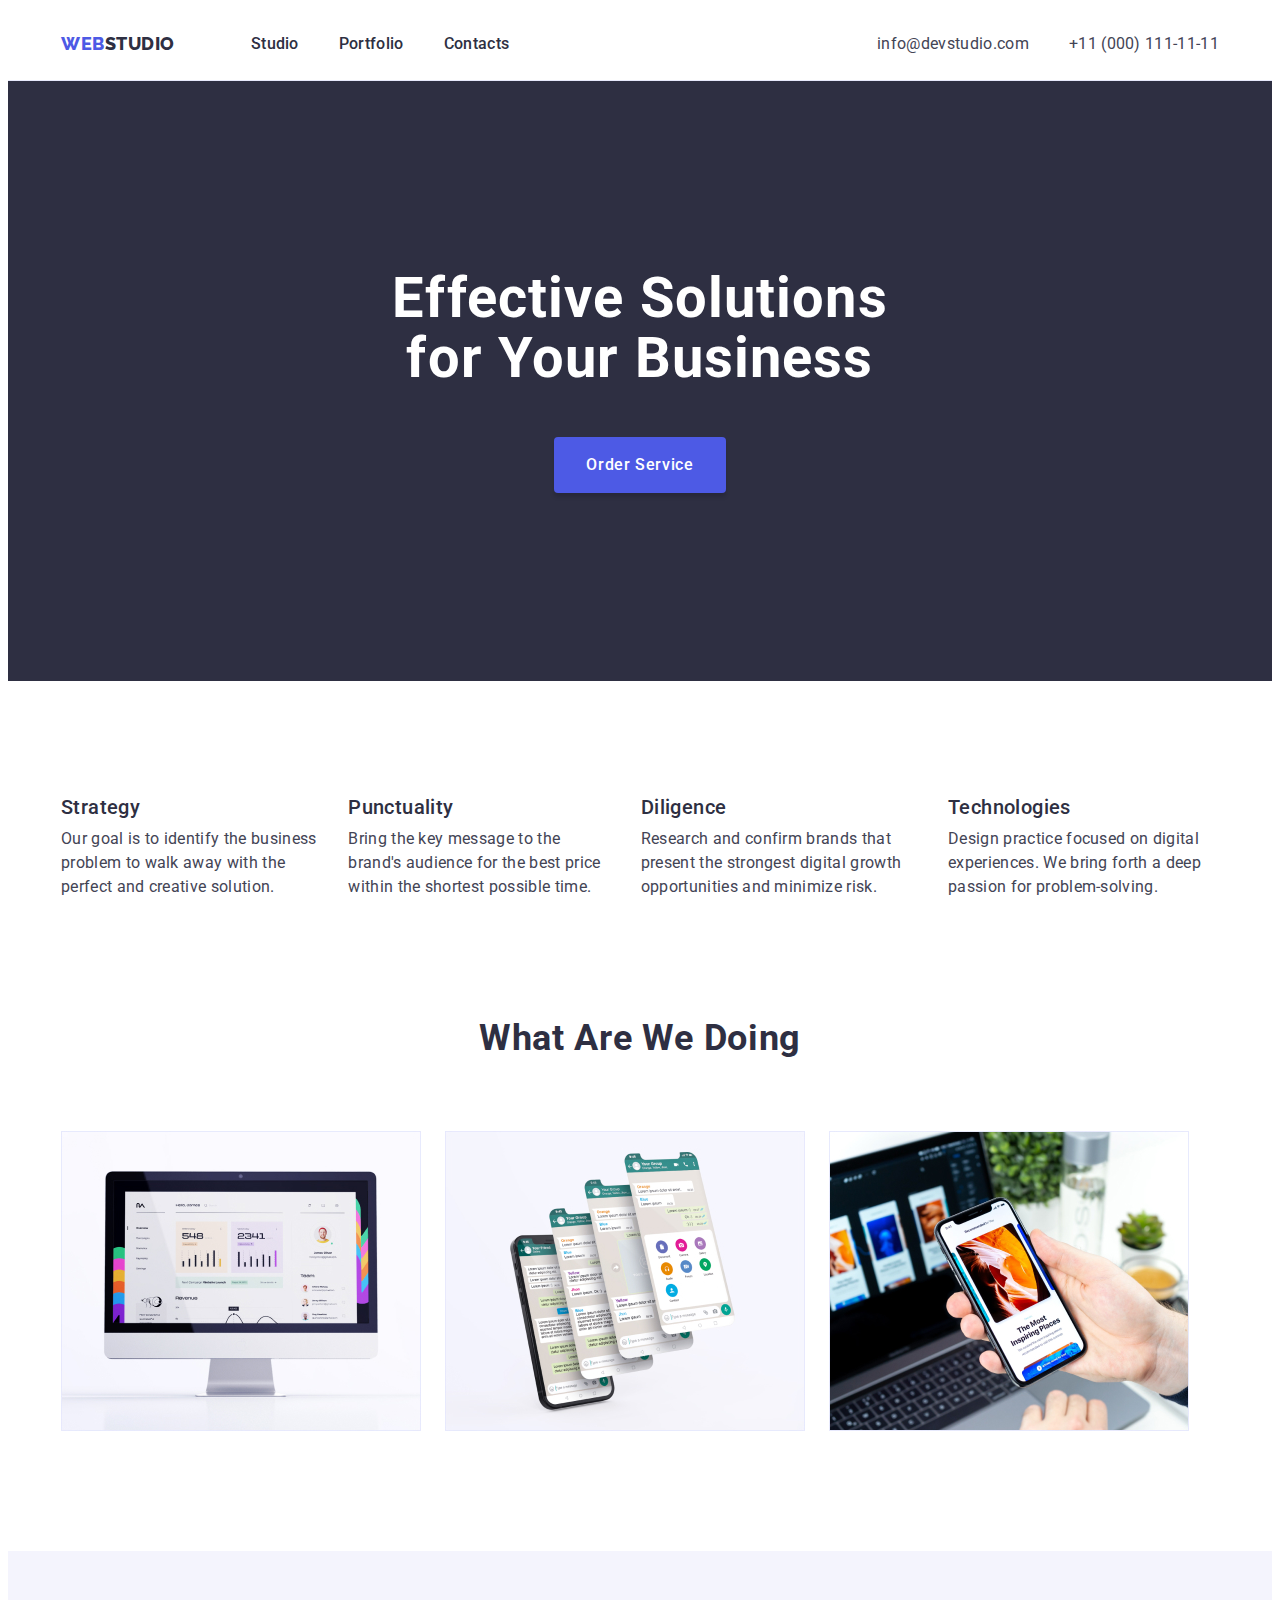
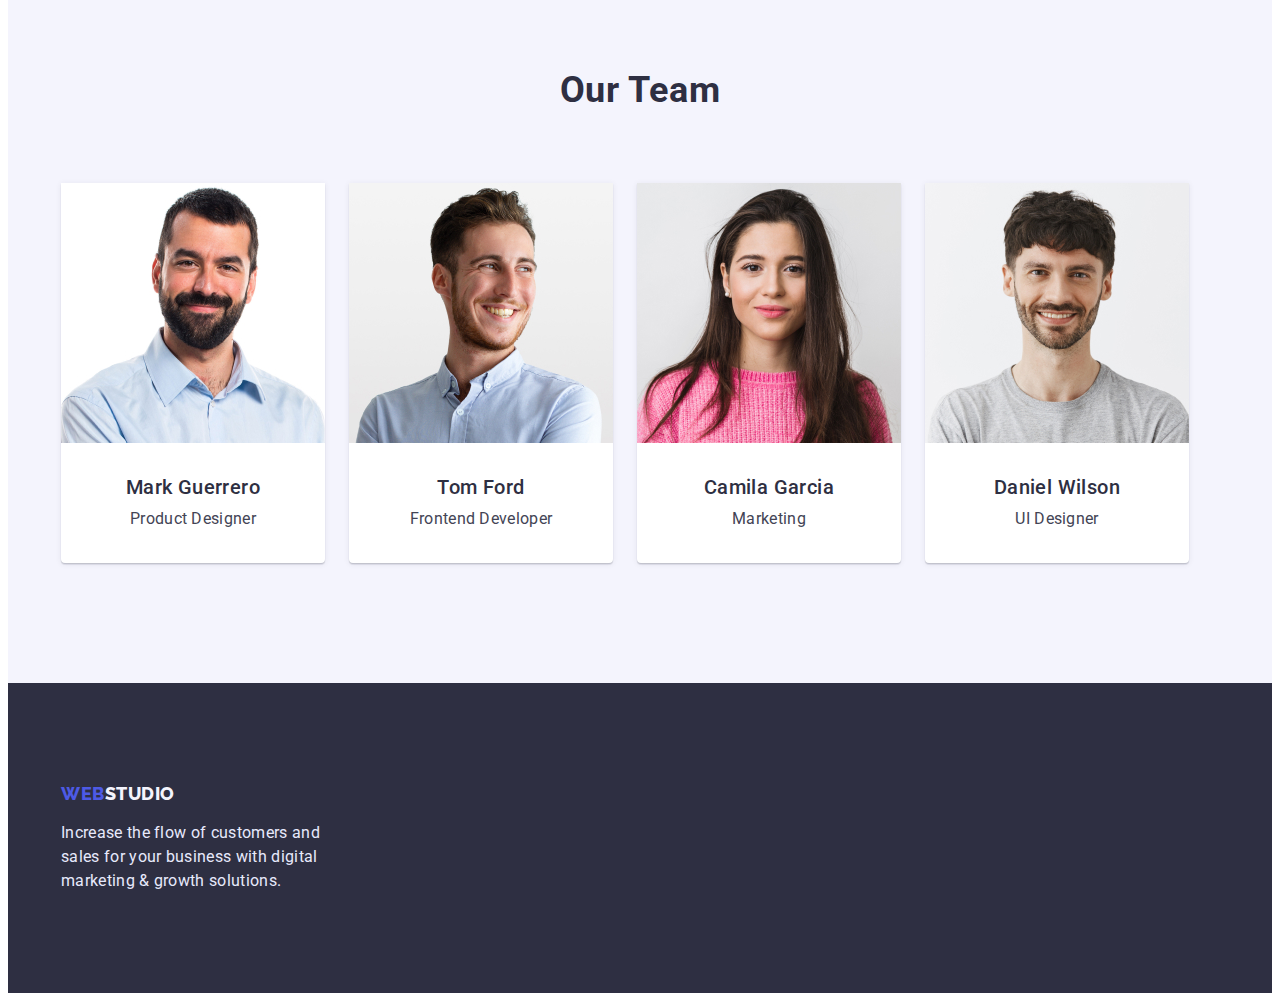
==== index.html @ 16bb2b0f "Initial commit" ====
<!DOCTYPE html>
<html lang="en">
  <head>
    <meta charset="UTF-8" />
    <meta http-equiv="X-UA-Compatible" content="IE=edge" />
    <meta name="viewport" content="width=device-width, initial-scale=1.0" />
    <title>Document</title>
    <link rel="preconnect" href="https://fonts.googleapis.com" />
    <link rel="preconnect" href="https://fonts.gstatic.com" crossorigin />
    <link
      href="https://fonts.googleapis.com/css2?family=Raleway:wght@800&family=Roboto:ital,wght@0,400;0,500;0,700;1,900&display=swap"
      rel="stylesheet"
    />
    <link
      rel="stylesheet"
      href="https://cdnjs.cloudflare.com/ajax/libs/modern-normalize/1.1.0/modern-normalize.min.css"
      integrity="sha512-wpPYUAdjBVSE4KJnH1VR1HeZfpl1ub8YT/NKx4PuQ5NmX2tKuGu6U/JRp5y+Y8XG2tV+wKQpNHVUX03MfMFn9Q=="
      crossorigin="anonymous"
      referrerpolicy="no-referrer"
    />
    <link rel="stylesheet" href="./css/styles.css" />
  </head>
  <body>
    <header class="header">
      <div class="container header-container">
        <nav class="header-container-nav">
          <a class="header-logo link" href="./index.html"
            >Web <span class="header-logo-span">Studio</span></a
          >
          <ul class="header-list list">
            <li>
              <a class="header-link link" href="./index.html">Studio</a>
            </li>
            <li>
              <a class="header-link link" href="./portfolio.html">Portfolio</a>
            </li>
            <li><a class="header-link link" href="">Contacts</a></li>
          </ul>
        </nav>
        <address class="header-adress">
          <ul class="header-adress-list list">
            <li>
              <a
                class="header-adress-link link"
                href="mailto:info@devstudio.com"
                >info@devstudio.com</a
              >
            </li>
            <li>
              <a class="header-adress-link link" href="tel:+110001111111"
                >+11 (000) 111-11-11</a
              >
            </li>
          </ul>
        </address>
      </div>
    </header>
    <main>
      <section class="hero">
        <div class="container hero-container">
          <h1 class="hero-title">Effective Solutions for Your Business</h1>
          <button class="hero-btn" type="button">Order Service</button>
        </div>
      </section>

      <section class="goals">
        <div class="container">
          <h2 class="goals-main-title"></h2>
          <ul class="goals-list list">
            <li>
              <h3 class="goals-title">Strategy</h3>
              <p class="goals-text">
                Our goal is to identify the business problem to walk away with
                the perfect and creative solution.
              </p>
            </li>
            <li>
              <h3 class="goals-title">Punctuality</h3>
              <p class="goals-text">
                Bring the key message to the brand's audience for the best price
                within the shortest possible time.
              </p>
            </li>
            <li>
              <h3 class="goals-title">Diligence</h3>
              <p class="goals-text">
                Research and confirm brands that present the strongest digital
                growth opportunities and minimize risk.
              </p>
            </li>
            <li>
              <h3 class="goals-title">Technologies</h3>
              <p class="goals-text">
                Design practice focused on digital experiences. We bring forth a
                deep passion for problem-solving.
              </p>
            </li>
          </ul>
        </div>
      </section>

      <section class="activities">
        <div class="container">
          <h2 class="activities-title">What are we doing</h2>
          <ul class="activities-list list">
            <li>
              <img
                src="./images/rectangle-71.jpg"
                alt="Desktop version"
                width="360"
              />
            </li>
            <li>
              <img
                src="./images/rectangle-72.jpg"
                alt="Smartphone platform"
                width="360"
              />
            </li>
            <li>
              <img
                src="./images/rectangle-73.jpg"
                alt="Mobile version"
                width="360"
              />
            </li>
          </ul>
        </div>
      </section>

      <section class="team">
        <div class="container">
          <h2 class="team-title">Our Team</h2>
          <ul class="team-list list">
            <li>
              <img src="./images/mark.jpg" alt="Product designer" width="264" />
              <div class="team-div">
                <h3 class="team-subtitle">Mark Guerrero</h3>
                <p class="team-text">Product Designer</p>
              </div>
            </li>
            <li>
              <img
                src="./images/tom.jpg"
                alt="Frontend Developer"
                width="264"
              />
              <div class="team-div">
                <h3 class="team-subtitle">Tom Ford</h3>
                <p class="team-text">Frontend Developer</p>
              </div>
            </li>
            <li>
              <img src="./images/camila.jpg" alt="Marketing" width="264" />
              <div class="team-div">
                <h3 class="team-subtitle">Camila Garcia</h3>
                <p class="team-text">Marketing</p>
              </div>
            </li>
            <li>
              <img src="./images/daniel.jpg" alt="UI Designer" width="264" />
              <div class="team-div">
                <h3 class="team-subtitle">Daniel Wilson</h3>
                <p class="team-text">UI Designer</p>
              </div>
            </li>
          </ul>
        </div>
      </section>
    </main>

    <footer class="footer">
      <div class="container">
        <div>
          <a class="footer-logo link" href="./index.html"
            >Web <span class="footer-logo-span">Studio</span></a
          >
          <p class="footer-text">
            Increase the flow of customers and sales for your business with
            digital marketing & growth solutions.
          </p>
        </div>
      </div>
    </footer>
  </body>
</html>
---- css/styles.css ----
:root {
    --logo-color: #4d5ae5;
    --logo-color-2: #2e2f42;
    --color-3: #404bbf;
    --color-4: #434455;
}

p, h1, h2, h3, h4, h5, h6 {
margin: 0;
}

body {
    font-family: 'Roboto', sans-serif;
    color: #434455;
}

.link {
    text-decoration: none;
}

.list {
    margin: 0;
    padding-left: 0;
    list-style-type: none;
}

img {
    display: block;
    max-width: 100%;
    height: auto;
}

.container {
    width: 1158px;
    padding: 0 15px;
    margin-left: auto;
    margin-right: auto;
}

/* header */

.header {
    text-decoration: none;
    padding: 24px 0;
    border-bottom: 1px solid #E7E9FC;
}

.header-container {
display: flex;
}

.header-container-nav {
    display: flex;
}

.header-logo {
    font-family: 'Raleway', sans-serif;
        font-weight: 800;
        font-size: 18px;
        line-height: 1.17;
        display: flex;
        align-items: center;
        letter-spacing: 0.03em;
        text-transform: uppercase;    
        color: var(--logo-color);
        text-decoration: none;
        margin-right: 76px;
}

.header-logo-span {
    color:var(--logo-color-2); 
}

.header-list {
    display: flex;
    gap: 40px;
}

.header-link {
font-weight: 500;
font-size: 16px;
line-height: 1.5;
letter-spacing: 0.02em;
color: var(--logo-color-2);
}

.header-link:hover,
.header-link:focus {
    color: var(--color-3)
}

.header-adress {
        font-style: normal;
        margin-left: auto;
}

.header-adress-list {
    display: flex;
    gap: 40px;
}

.header-adress-link {
        font-size: 16px;
        line-height: 1.5;
        letter-spacing: 0.02em;
        color: var(--color-4);
        font-style: normal;
}

.header-adress-link:hover,
.header-adress-link:focus {
    color: var(--color-3);
}

/* hero */

.hero {
    background-color: #2e2f42;
    padding: 188px 0;
}

.hero-title {
        font-size: 56px;
        line-height: 1.07;
        text-align: center;
        letter-spacing: 0.02em;
        color: #FFFFFF;
        background-color: #2E2F42;
        width: 496px;
        margin: 0 auto 48px;
}

.hero-btn {
    font-family: 'Roboto', sans-serif;
        font-weight: 500;
        font-size: 16px;
        line-height: 1.5;
        display: flex;
        align-items: center;
        letter-spacing: 0.04em;
        color: #FFFFFF;
        background-color: #4D5AE5;
        box-shadow: 0px 4px 4px rgba(0, 0, 0, 0.15);
        border-radius: 4px;
        border: 0;
        cursor: pointer;
        display: block;
        margin: 0 auto;
        padding: 16px 32px;
}

/* goals */

.goals {
    padding: 114px 0 120px;
}

.goals-title {
    font-weight: 500;
        font-size: 20px;
        line-height: 1.2;
        letter-spacing: 0.02em;
        color: #2E2F42;
        margin-bottom: 8px;
}

.goals-list {
    display: flex;
    gap: 24px;
}

.goals-text {
    font-size: 16px;
        line-height: 1.5;
        letter-spacing: 0.02em;
        color: #434455;
}

/* activities */

.activities {
    padding-bottom: 120px;
}

.activities-title {
    font-size: 36px;
        line-height: 1.11;
        text-align: center;
        letter-spacing: 0.02em;
        text-transform: capitalize;
        color: #2E2F42;
        margin-bottom: 72px;
}

.activities-list {
    display: flex;
    gap: 24px;
}

/* team */

.team {
    padding: 120px 0;
    background-color: #F4F4FD;
}

.team-list {
    display: flex;
    gap: 24px;
}

.team-list > li {
    background: #FFFFFF;
    box-shadow: 0px 1px 6px rgba(46, 47, 66, 0.08), 0px 1px 1px rgba(46, 47, 66, 0.16), 0px 2px 1px rgba(46, 47, 66, 0.08);
    border-radius: 0px 0px 4px 4px;
}

.team-title {
    font-size: 36px;
        line-height: 1.11;
        text-align: center;
        letter-spacing: 0.02em;
        text-transform: capitalize;
        color: #2E2F42;
        margin-bottom: 72px;
}

.team-subtitle {
    font-weight: 500;
        font-size: 20px;
        line-height: 1.2;
        text-align: center;
        letter-spacing: 0.02em;
        color: #2E2F42;
        margin-bottom: 8px;
}


.team-text {
    font-size: 16px;
        line-height: 1.5;
        text-align: center;
        letter-spacing: 0.02em;
        color: #434455;
}

.team-div {
    padding: 32px 0;
}

/* footer */

.footer {
    background-color: #2E2F42;
    padding: 100px 0;
}

.footer-logo {
    font-family: 'Raleway', sans-serif;
        font-weight: 800;
        font-size: 18px;
        line-height: 1.17;
        display: flex;
        align-items: center;
        letter-spacing: 0.03em;
        text-transform: uppercase;
        text-decoration: none;
        color: var(--logo-color);
        margin-bottom: 17.5px;
}

.footer-logo-span {
        color: #F4F4FD;
        text-decoration: none;
}

.footer-text {
    font-size: 16px;
        line-height: 1.5;
        letter-spacing: 0.02em;
        color: #E7E9FC;
        width: 264px;
}

/* portfolio */

.portfolio {
    padding: 96px 0 120px;
}

.portfolio-hidden {
    visibility: hidden;
}

.portfolio-btn {
font-family: 'Roboto', sans-serif;
    font-weight: 500;
    font-size: 16px;
    line-height: 1.5;
    display: flex;
    align-items: center;
    text-align: center;
    letter-spacing: 0.04em;
    color: #4D5AE5;
    min-width: 10px;
    height: 48px;
    background-color: #F4F4FD;
    border: 1px solid #E7E9FC;
    border-radius: 4px;
    cursor: pointer;
    padding: 12px 24px;

}

.portfolio-btn-list {
    display: flex;
    gap: 24px;
    justify-content: center;
    margin-bottom: 72px;
}

.portfolio-list {
    display: flex;
    flex-wrap: wrap;
    gap: 20px;
}

.portfolio-btn:hover,
.portfolio-btn:focus {
    background-color: #404BBF;
        box-shadow: 0px 3px 1px rgba(0, 0, 0, 0.1),
        0px 2px 1px rgba(0, 0, 0, 0.08),
        0px 2px 2px rgba(0, 0, 0, 0.12);
        border-radius: 4px;
        color: #FFFFFF;       
        border: 1px solid #000000;
        text-shadow: 0px 4px 4px rgba(0, 0, 0, 0.25);
    }

.portfolio-list-title {
        font-weight: 500;
        font-size: 20px;
        line-height: 1.2;
        letter-spacing: 0.02em;
        color: var(--logo-color-2);
        margin-bottom: 8px;
    }

.portfolio-list-text {
    font-size: 16px;
    line-height: 1.5;
    letter-spacing: 0.02em;
    color: var(--color-4);
}

.border {
    border: 1px solid #E7E9FC;
    border-top: none;
    padding-top: 32px;
    padding-left: 16px;
    padding-bottom: 32px;
}
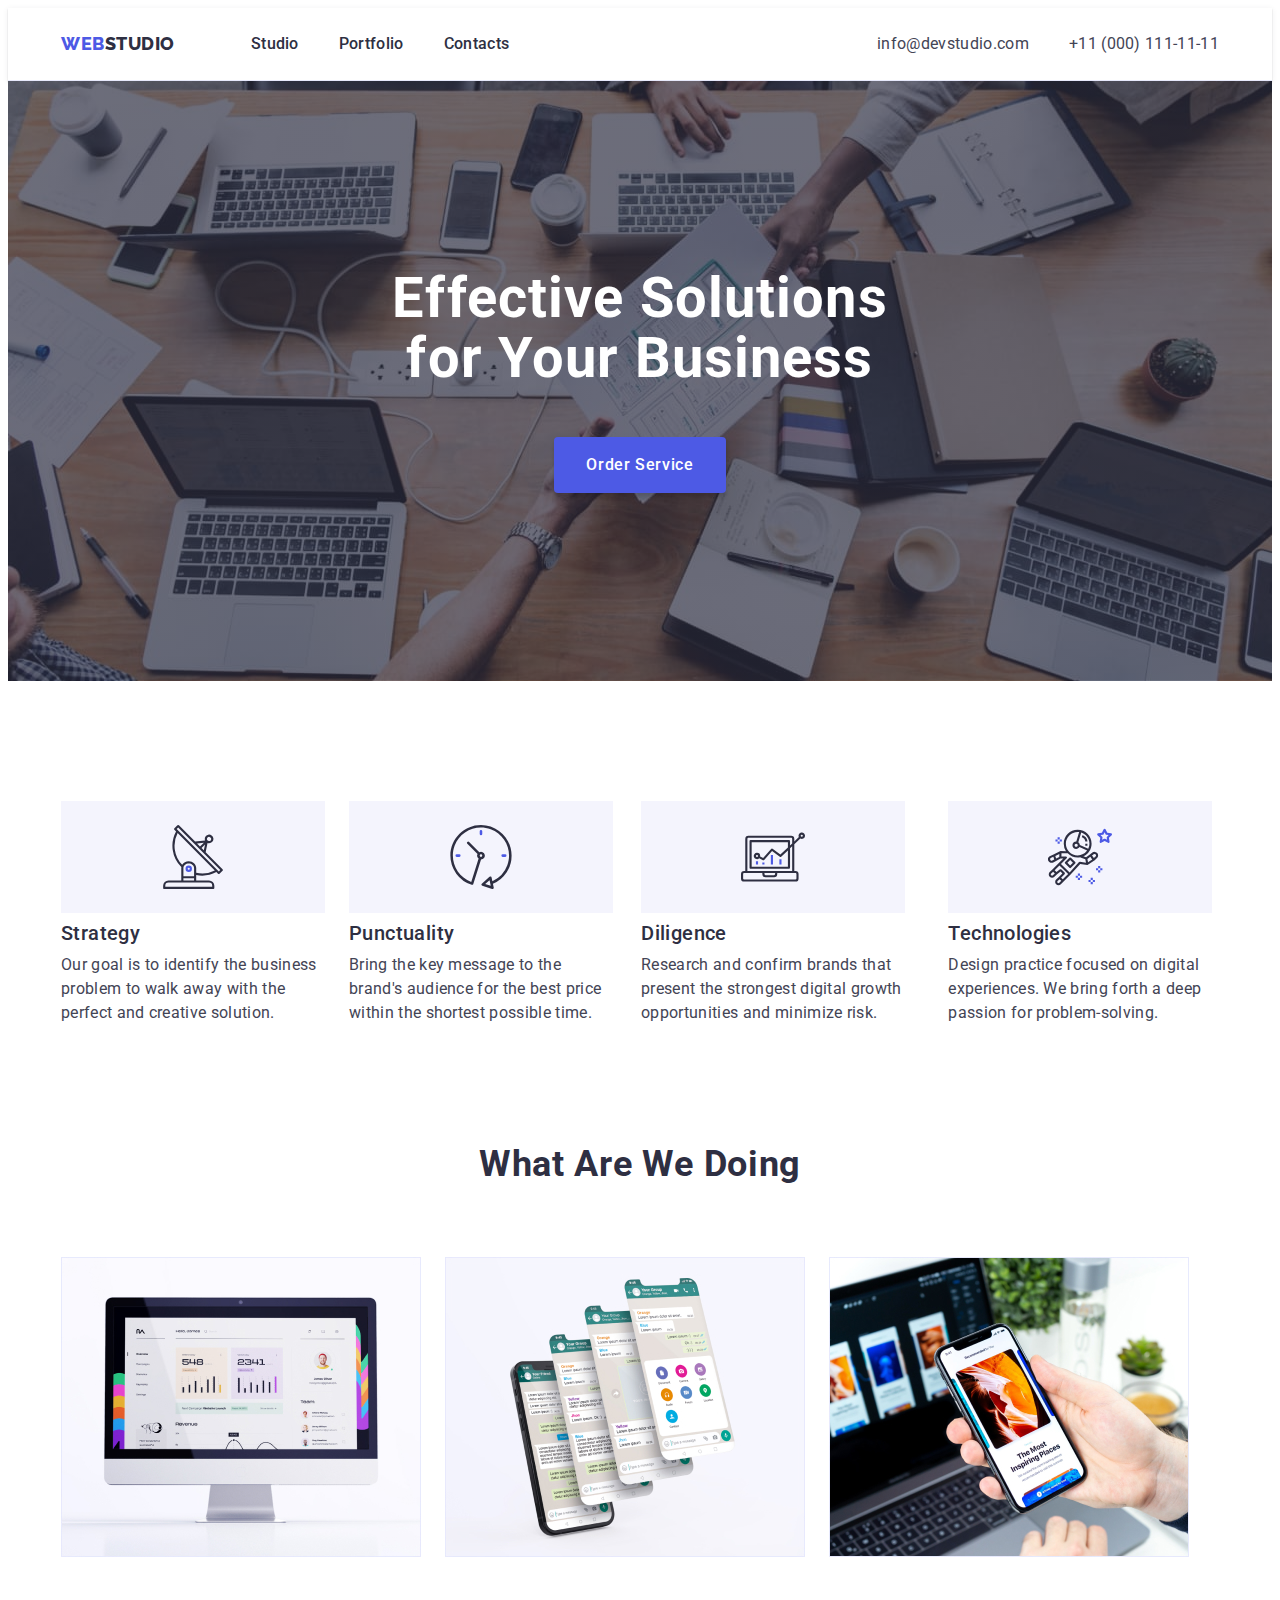
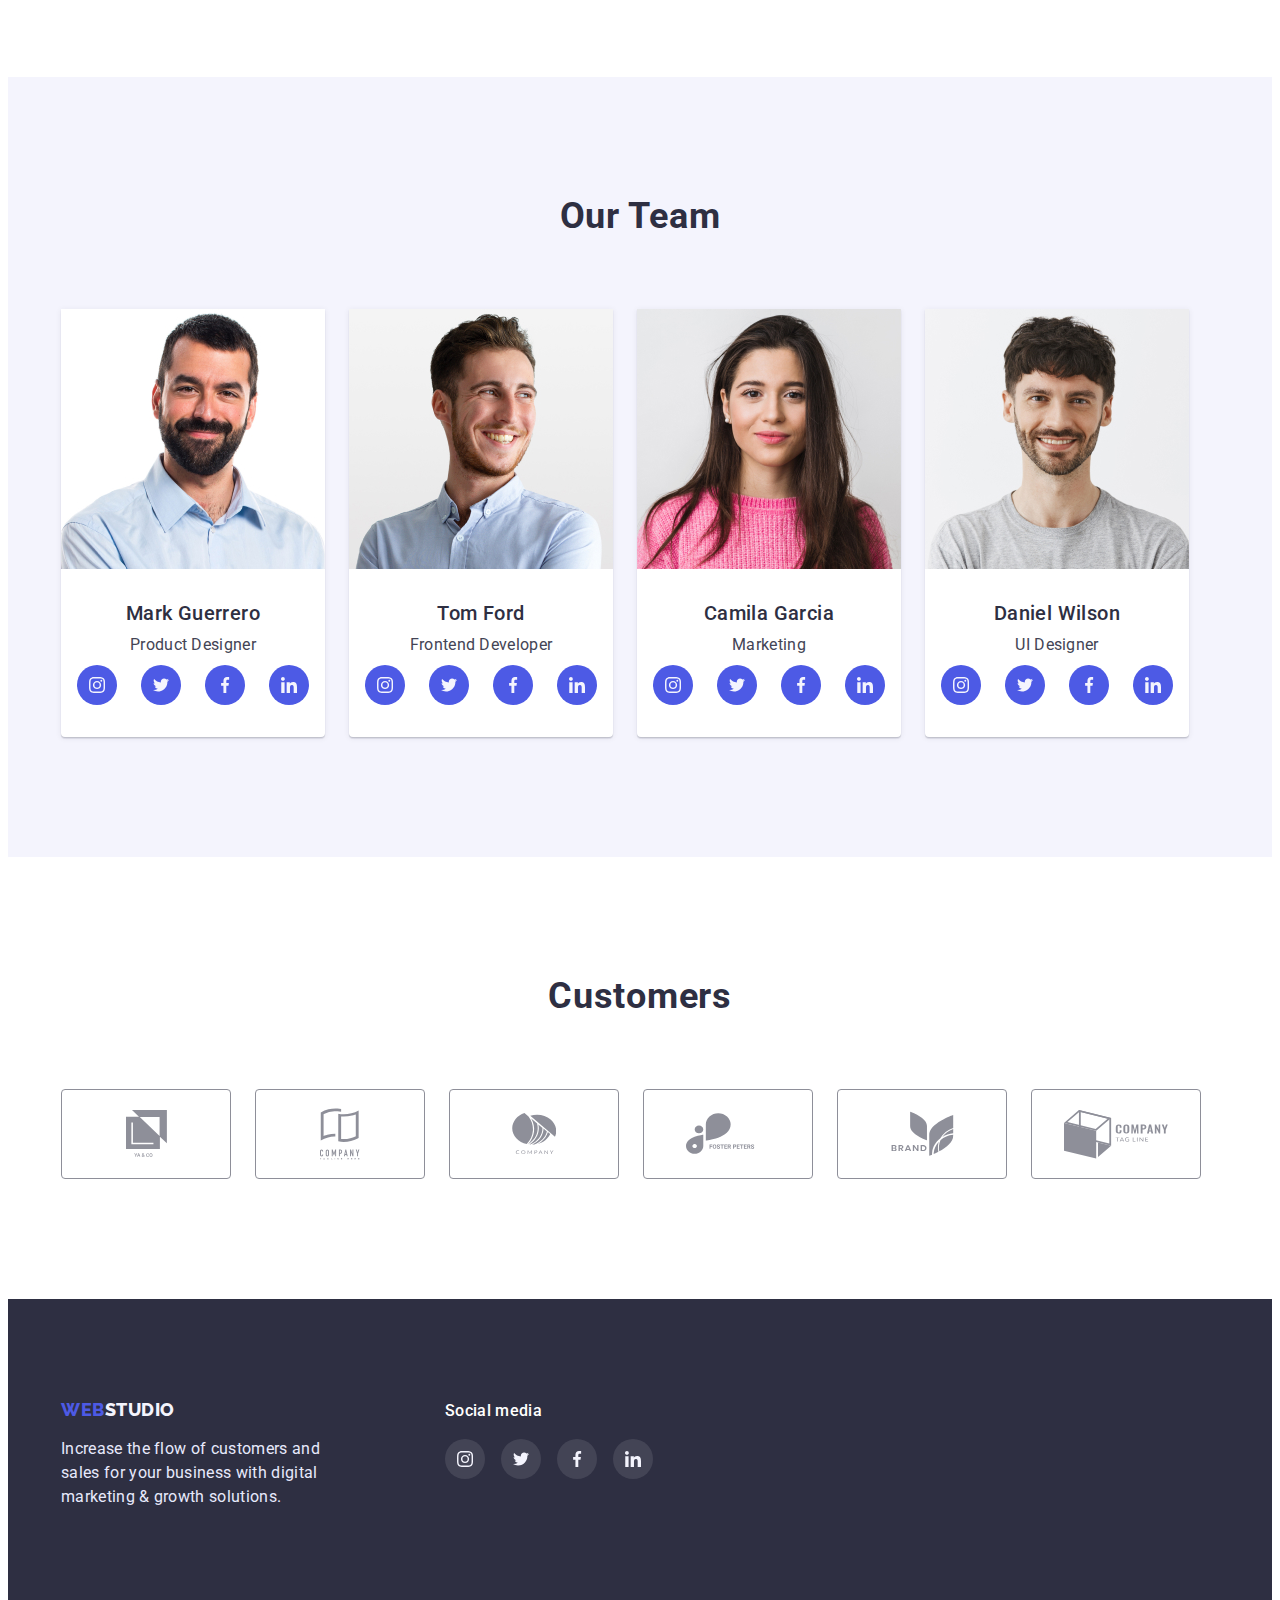
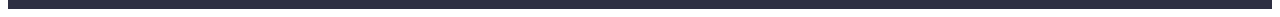
==== commit f959395b: "hw-4-update" ====
--- a/index.html
+++ b/index.html
@@ -68,6 +68,11 @@
           <h2 class="goals-main-title"></h2>
           <ul class="goals-list list">
             <li>
+              <div class="box">
+                <svg class="goals-icon" width="64" height="64">
+                  <use href="./images/icons-svg.svg#icon-goals-svg-1"></use>
+                </svg>
+              </div>
               <h3 class="goals-title">Strategy</h3>
               <p class="goals-text">
                 Our goal is to identify the business problem to walk away with
@@ -75,6 +80,11 @@
               </p>
             </li>
             <li>
+              <div class="box">
+                <svg class="goals-icon" width="64" height="64">
+                  <use href="./images/icons-svg.svg#icon-goals-svg-2"></use>
+                </svg>
+              </div>
               <h3 class="goals-title">Punctuality</h3>
               <p class="goals-text">
                 Bring the key message to the brand's audience for the best price
@@ -82,6 +92,11 @@
               </p>
             </li>
             <li>
+              <div class="box">
+                <svg class="goals-icon" width="64" height="64">
+                  <use href="./images/icons-svg.svg#icon-goals-svg-3"></use>
+                </svg>
+              </div>
               <h3 class="goals-title">Diligence</h3>
               <p class="goals-text">
                 Research and confirm brands that present the strongest digital
@@ -89,6 +104,11 @@
               </p>
             </li>
             <li>
+              <div class="box">
+                <svg class="goals-icon" width="64" height="64">
+                  <use href="./images/icons-svg.svg#icon-goals-svg-4"></use>
+                </svg>
+              </div>
               <h3 class="goals-title">Technologies</h3>
               <p class="goals-text">
                 Design practice focused on digital experiences. We bring forth a
@@ -137,6 +157,44 @@
               <div class="team-div">
                 <h3 class="team-subtitle">Mark Guerrero</h3>
                 <p class="team-text">Product Designer</p>
+                <ul class="team-logo-list list">
+                  <li class="team-item">
+                    <a class="team-link link" href="">
+                      <svg class="team-icon" width="16" height="16">
+                        <use
+                          href="./images/icons-svg.svg#icon-team-svg-1"
+                        ></use>
+                      </svg>
+                    </a>
+                  </li>
+                  <li class="team-item">
+                    <a class="team-link link" href="">
+                      <svg class="team-icon" width="16" height="16">
+                        <use
+                          href="./images/icons-svg.svg#icon-team-svg-2"
+                        ></use>
+                      </svg>
+                    </a>
+                  </li>
+                  <li class="team-item">
+                    <a class="team-link link" href="">
+                      <svg class="team-icon" width="16" height="16">
+                        <use
+                          href="./images/icons-svg.svg#icon-team-svg-3"
+                        ></use>
+                      </svg>
+                    </a>
+                  </li>
+                  <li class="team-item">
+                    <a class="team-link link" href="">
+                      <svg class="team-icon" width="16" height="16">
+                        <use
+                          href="./images/icons-svg.svg#icon-team-svg-4"
+                        ></use>
+                      </svg>
+                    </a>
+                  </li>
+                </ul>
               </div>
             </li>
             <li>
@@ -148,6 +206,44 @@
               <div class="team-div">
                 <h3 class="team-subtitle">Tom Ford</h3>
                 <p class="team-text">Frontend Developer</p>
+                <ul class="team-logo-list list">
+                  <li class="team-item">
+                    <a class="team-link link" href="">
+                      <svg class="team-icon" width="16" height="16">
+                        <use
+                          href="./images/icons-svg.svg#icon-team-svg-1"
+                        ></use>
+                      </svg>
+                    </a>
+                  </li>
+                  <li class="team-item">
+                    <a class="team-link link" href="">
+                      <svg class="team-icon" width="16" height="16">
+                        <use
+                          href="./images/icons-svg.svg#icon-team-svg-2"
+                        ></use>
+                      </svg>
+                    </a>
+                  </li>
+                  <li class="team-item">
+                    <a class="team-link link" href="">
+                      <svg class="team-icon" width="16" height="16">
+                        <use
+                          href="./images/icons-svg.svg#icon-team-svg-3"
+                        ></use>
+                      </svg>
+                    </a>
+                  </li>
+                  <li class="team-item">
+                    <a class="team-link link" href="">
+                      <svg class="team-icon" width="16" height="16">
+                        <use
+                          href="./images/icons-svg.svg#icon-team-svg-4"
+                        ></use>
+                      </svg>
+                    </a>
+                  </li>
+                </ul>
               </div>
             </li>
             <li>
@@ -155,6 +251,44 @@
               <div class="team-div">
                 <h3 class="team-subtitle">Camila Garcia</h3>
                 <p class="team-text">Marketing</p>
+                <ul class="team-logo-list list">
+                  <li class="team-item">
+                    <a class="team-link link" href="">
+                      <svg class="team-icon" width="16" height="16">
+                        <use
+                          href="./images/icons-svg.svg#icon-team-svg-1"
+                        ></use>
+                      </svg>
+                    </a>
+                  </li>
+                  <li class="team-item">
+                    <a class="team-link link" href="">
+                      <svg class="team-icon" width="16" height="16">
+                        <use
+                          href="./images/icons-svg.svg#icon-team-svg-2"
+                        ></use>
+                      </svg>
+                    </a>
+                  </li>
+                  <li class="team-item">
+                    <a class="team-link link" href="">
+                      <svg class="team-icon" width="16" height="16">
+                        <use
+                          href="./images/icons-svg.svg#icon-team-svg-3"
+                        ></use>
+                      </svg>
+                    </a>
+                  </li>
+                  <li class="team-item">
+                    <a class="team-link link" href="">
+                      <svg class="team-icon" width="16" height="16">
+                        <use
+                          href="./images/icons-svg.svg#icon-team-svg-4"
+                        ></use>
+                      </svg>
+                    </a>
+                  </li>
+                </ul>
               </div>
             </li>
             <li>
@@ -162,6 +296,44 @@
               <div class="team-div">
                 <h3 class="team-subtitle">Daniel Wilson</h3>
                 <p class="team-text">UI Designer</p>
+                <ul class="team-logo-list list">
+                  <li class="team-item">
+                    <a class="team-link link" href="">
+                      <svg class="team-icon" width="16" height="16">
+                        <use
+                          href="./images/icons-svg.svg#icon-team-svg-1"
+                        ></use>
+                      </svg>
+                    </a>
+                  </li>
+                  <li class="team-item">
+                    <a class="team-link link" href="">
+                      <svg class="team-icon" width="16" height="16">
+                        <use
+                          href="./images/icons-svg.svg#icon-team-svg-2"
+                        ></use>
+                      </svg>
+                    </a>
+                  </li>
+                  <li class="team-item">
+                    <a class="team-link link" href="">
+                      <svg class="team-icon" width="16" height="16">
+                        <use
+                          href="./images/icons-svg.svg#icon-team-svg-3"
+                        ></use>
+                      </svg>
+                    </a>
+                  </li>
+                  <li class="team-item">
+                    <a class="team-link link" href="">
+                      <svg class="team-icon" width="16" height="16">
+                        <use
+                          href="./images/icons-svg.svg#icon-team-svg-4"
+                        ></use>
+                      </svg>
+                    </a>
+                  </li>
+                </ul>
               </div>
             </li>
           </ul>
@@ -169,8 +341,64 @@
       </section>
     </main>
 
+    <section class="customers">
+      <div class="container">
+        <h2 class="customers-title">Customers</h2>
+        <ul class="customers-list list">
+          <li>
+            <a href=""
+              ><div class="box">
+                <svg width="41" height="47">
+                  <use href="./images/icons-svg.svg#icon-customers-svg-1"></use>
+                </svg></div
+            ></a>
+          </li>
+          <li>
+            <a href=""
+              ><div class="box">
+                <svg width="40" height="52">
+                  <use href="./images/icons-svg.svg#icon-customers-svg-2"></use>
+                </svg></div
+            ></a>
+          </li>
+          <li>
+            <a href=""
+              ><div class="box">
+                <svg width="44" height="41">
+                  <use href="./images/icons-svg.svg#icon-customers-svg-3"></use>
+                </svg></div
+            ></a>
+          </li>
+          <li>
+            <a href=""
+              ><div class="box">
+                <svg width="84" height="41">
+                  <use href="./images/icons-svg.svg#icon-customers-svg-4"></use>
+                </svg></div
+            ></a>
+          </li>
+          <li>
+            <a href=""
+              ><div class="box">
+                <svg width="63" height="45">
+                  <use href="./images/icons-svg.svg#icon-customers-svg-5"></use>
+                </svg></div
+            ></a>
+          </li>
+          <li>
+            <a href=""
+              ><div class="box">
+                <svg width="104" height="56">
+                  <use href="./images/icons-svg.svg#icon-customers-svg-6"></use>
+                </svg></div
+            ></a>
+          </li>
+        </ul>
+      </div>
+    </section>
+
     <footer class="footer">
-      <div class="container">
+      <div class="container footer-container">
         <div>
           <a class="footer-logo link" href="./index.html"
             >Web <span class="footer-logo-span">Studio</span></a
@@ -180,6 +408,39 @@
             digital marketing & growth solutions.
           </p>
         </div>
+        <div class="footer-media">
+          <p class="footer-media-text">Social media</p>
+          <ul class="footer-logo-list list">
+            <li class="footer-item">
+              <a class="footer-link link" href="">
+                <svg class="footer-icon" width="16" height="16">
+                  <use href="./images/icons-svg.svg#icon-team-svg-1"></use>
+                </svg>
+              </a>
+            </li>
+            <li class="footer-item">
+              <a class="footer-link link" href="">
+                <svg class="footer-icon" width="16" height="16">
+                  <use href="./images/icons-svg.svg#icon-team-svg-2"></use>
+                </svg>
+              </a>
+            </li>
+            <li class="footer-item">
+              <a class="footer-link link" href="">
+                <svg class="footer-icon" width="16" height="16">
+                  <use href="./images/icons-svg.svg#icon-team-svg-3"></use>
+                </svg>
+              </a>
+            </li>
+            <li class="footer-item">
+              <a class="footer-link link" href="">
+                <svg class="footer-icon" width="16" height="16">
+                  <use href="./images/icons-svg.svg#icon-team-svg-4"></use>
+                </svg>
+              </a>
+            </li>
+          </ul>
+        </div>
       </div>
     </footer>
   </body>
--- a/css/styles.css
+++ b/css/styles.css
@@ -43,6 +43,7 @@
     text-decoration: none;
     padding: 24px 0;
     border-bottom: 1px solid #E7E9FC;
+    box-shadow: 0px 1px 6px rgba(46, 47, 66, 0.08), 0px 1px 1px rgba(46, 47, 66, 0.16), 0px 2px 1px rgba(46, 47, 66, 0.08);
 }
 
 .header-container {
@@ -116,7 +117,13 @@
 
 .hero {
     background-color: #2e2f42;
+    background-image: linear-gradient(rgba(46, 47, 66, 0.7), rgba(46, 47, 66, 0.7)), url(../images/hero-img.jpg);
+    background-repeat: no-repeat;
+    background-position: center;
+    background-size: cover;
     padding: 188px 0;
+    max-width: 1440px;
+    margin: 0 auto;
 }
 
 .hero-title {
@@ -125,7 +132,6 @@
         text-align: center;
         letter-spacing: 0.02em;
         color: #FFFFFF;
-        background-color: #2E2F42;
         width: 496px;
         margin: 0 auto 48px;
 }
@@ -149,11 +155,23 @@
         padding: 16px 32px;
 }
 
+.hero-btn:hover, .hero-btn:focus {
+    background-color: #404BBF;
+}
+
 /* goals */
 
 .goals {
-    padding: 114px 0 120px;
-}
+    padding: 120px 0 120px;
+}
+
+.goals .box {
+    width: 264px;
+    height: 112px;
+    background-color: #F4F4FD;
+    margin-bottom: 8px;
+}
+
 
 .goals-title {
     font-weight: 500;
@@ -176,6 +194,12 @@
         color: #434455;
 }
 
+.goals-list .box {
+    display: flex;
+    justify-content: center;
+    align-items: center;
+}
+
 /* activities */
 
 .activities {
@@ -242,10 +266,75 @@
         text-align: center;
         letter-spacing: 0.02em;
         color: #434455;
+        margin-bottom: 8px;
 }
 
 .team-div {
     padding: 32px 0;
+}
+
+.team-logo-list {
+    display: flex;
+    justify-content: center;
+    gap: 24px;
+}
+
+.team-item {
+    width: 40px;
+    height: 40px;
+    fill: #F4F4FD;
+}
+
+.team-link {
+    width: 100%;
+    height: 100%;
+    border-radius: 50%;
+    background-color: var(--logo-color);
+    display: flex;
+    justify-content: center;
+    align-items: center;
+}
+
+.team-link:hover, .team-link:focus {
+    background-color: #404BBF;
+}
+
+.team-icon {
+    fill:#F4F4FD;
+}
+
+/* customers */
+
+.customers-title {
+    font-size: 36px;
+        line-height: 1.11;
+        text-align: center;
+        letter-spacing: 0.02em;
+        color: var(--logo-color-2);
+        padding-top: 120px;
+        padding-bottom: 72px;
+}
+
+.customers-list {
+    padding-bottom: 120px;
+    display: flex;
+    gap: 24px;
+}
+
+.customers .box {
+    width: 168px;
+    height: 88px;
+    border: 1px solid #8E8F99;
+    border-radius: 4px;
+    fill: #8E8F99;
+    display: flex;
+    justify-content: center;
+    align-items: center;
+}
+
+.customers .box:hover {
+    fill: #404BBF;
+    border: 1px solid #404BBF;
 }
 
 /* footer */
@@ -280,6 +369,49 @@
         letter-spacing: 0.02em;
         color: #E7E9FC;
         width: 264px;
+        margin-right: 120px;
+}
+
+.footer-media-text {
+    font-weight: 500;
+        font-size: 16px;
+        line-height: 1.5;
+        letter-spacing: 0.02em;
+        color: #FFFFFF;
+        margin-bottom: 16px;
+}
+
+.footer-container {
+    display: flex;
+}
+
+.footer-logo-list {
+    display: flex;
+    gap: 16px;
+}
+
+.footer-item {
+    width: 40px;
+    height: 40px;
+}
+
+.footer-link {
+    width: 100%;
+    height: 100%;
+    border-radius: 50%;
+    background-color: rgba(255, 255, 255, 0.1);
+    display: flex;
+    justify-content: center;
+    align-items: center;
+}
+
+.footer-icon {
+    fill: #F4F4FD;
+}
+
+.footer-link:hover,
+.footer-link:focus {
+    background-color: #31D0AA;
 }
 
 /* portfolio */
@@ -335,6 +467,7 @@
         color: #FFFFFF;       
         border: 1px solid #000000;
         text-shadow: 0px 4px 4px rgba(0, 0, 0, 0.25);
+        border: transparent;
     }
 
 .portfolio-list-title {
@@ -351,12 +484,16 @@
     line-height: 1.5;
     letter-spacing: 0.02em;
     color: var(--color-4);
-}
+    }
 
 .border {
-    border: 1px solid #E7E9FC;
-    border-top: none;
+    border-bottom: 1px solid #E7E9FC;
     padding-top: 32px;
     padding-left: 16px;
     padding-bottom: 32px;
-}+    }
+
+    .border-list:hover,
+    .border-list:focus {
+        box-shadow: 0px 1px 6px rgba(46, 47, 66, 0.08), 0px 1px 1px rgba(46, 47, 66, 0.16), 0px 2px 1px rgba(46, 47, 66, 0.08);
+    }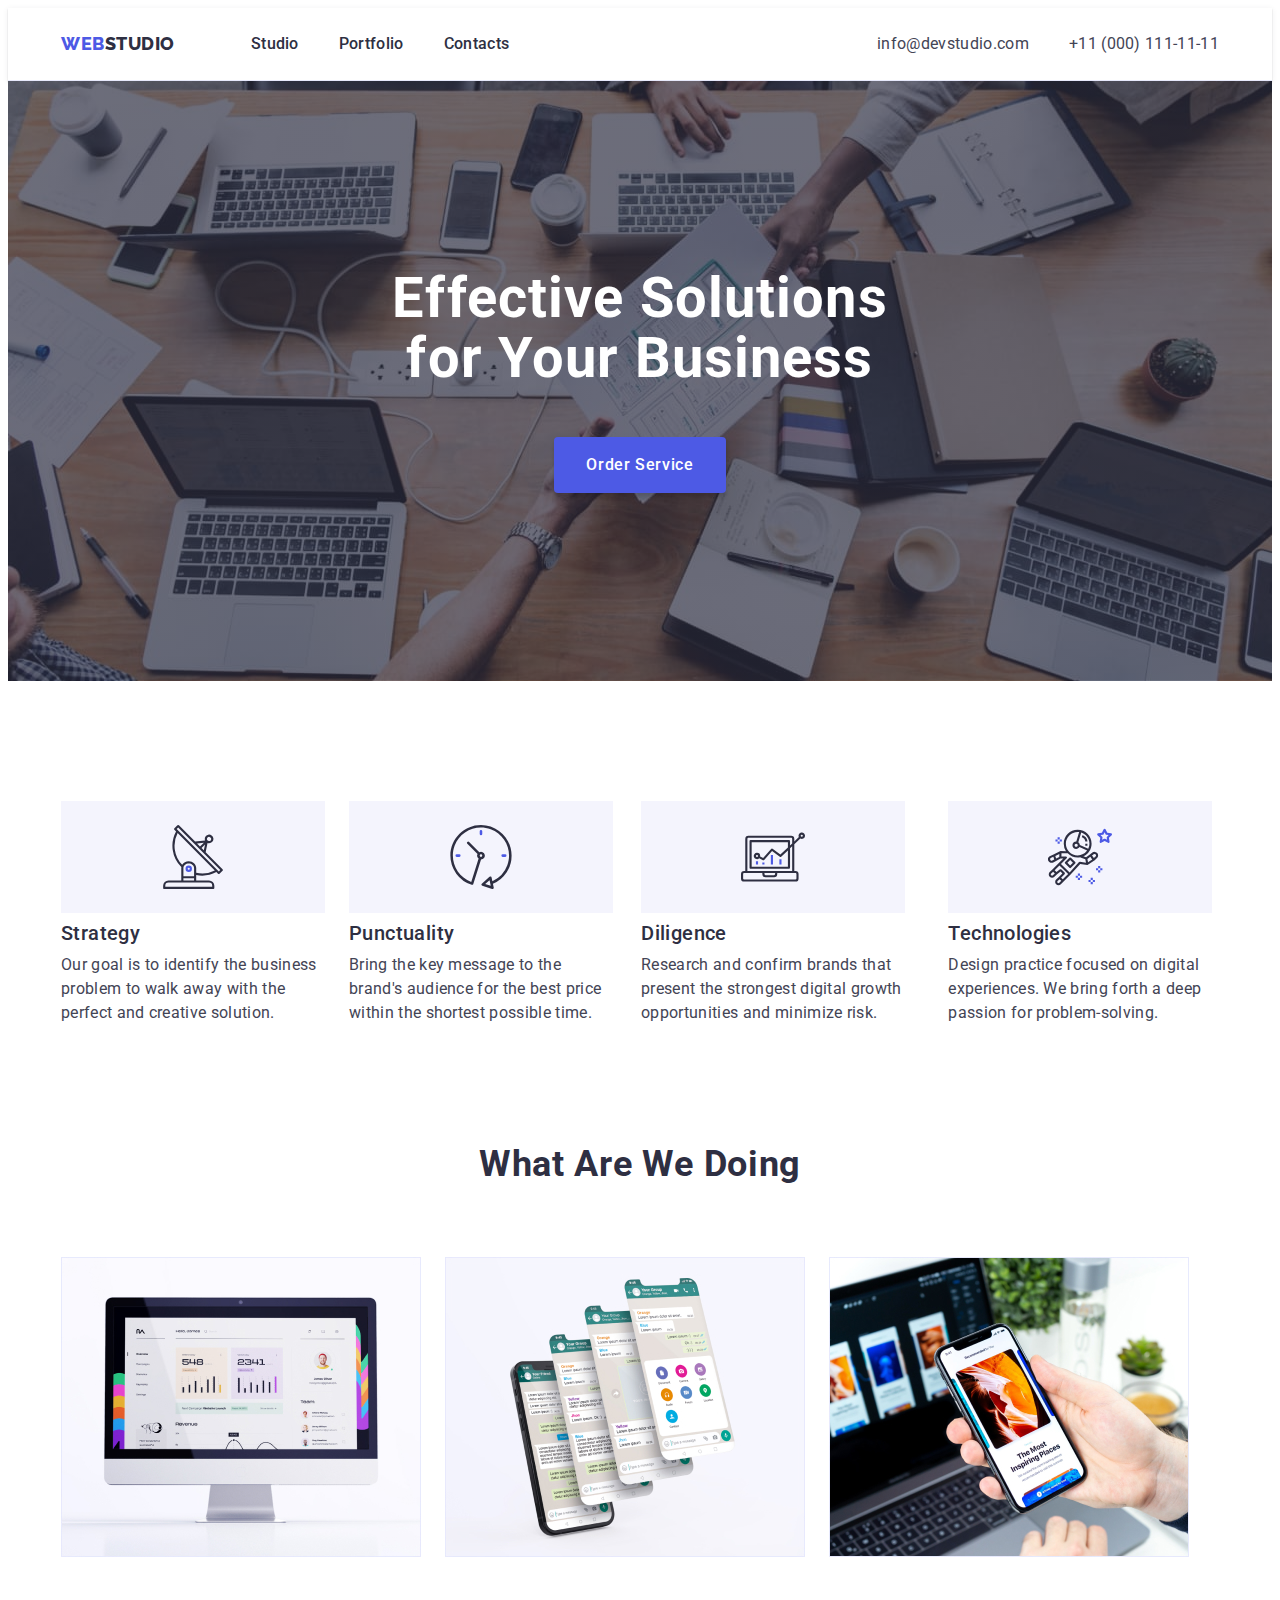
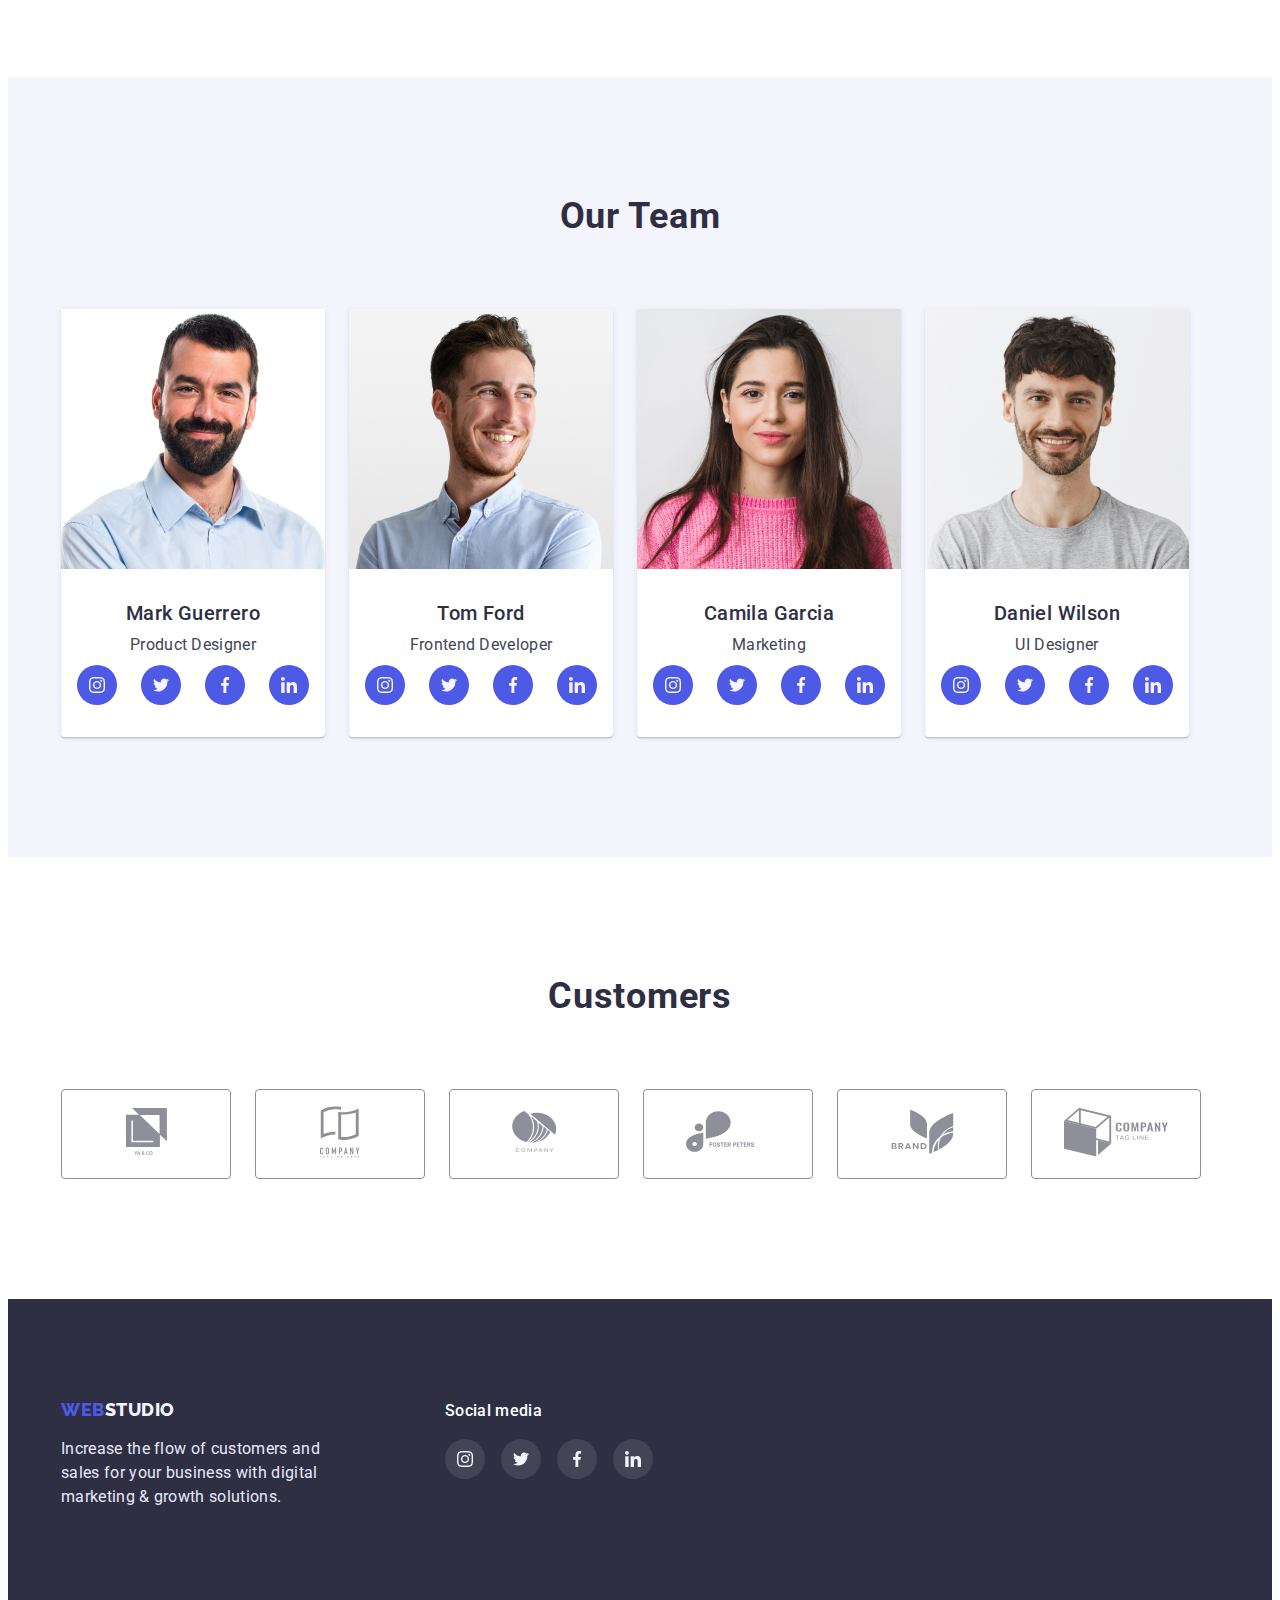
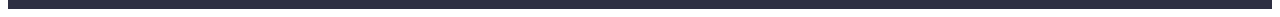
==== commit d08fea83: "hw-4-update" ====
--- a/index.html
+++ b/index.html
@@ -346,49 +346,49 @@
         <h2 class="customers-title">Customers</h2>
         <ul class="customers-list list">
           <li>
-            <a href=""
-              ><div class="box">
-                <svg width="41" height="47">
+            <a class="customers-link" href=""
+              ><div class="box">
+                <svg class="customers-icon" width="41" height="47">
                   <use href="./images/icons-svg.svg#icon-customers-svg-1"></use>
                 </svg></div
             ></a>
           </li>
           <li>
-            <a href=""
-              ><div class="box">
-                <svg width="40" height="52">
+            <a class="customers-link" href=""
+              ><div class="box">
+                <svg class="customers-icon" width="40" height="52">
                   <use href="./images/icons-svg.svg#icon-customers-svg-2"></use>
                 </svg></div
             ></a>
           </li>
           <li>
-            <a href=""
-              ><div class="box">
-                <svg width="44" height="41">
+            <a class="customers-link" href=""
+              ><div class="box">
+                <svg class="customers-icon" width="44" height="41">
                   <use href="./images/icons-svg.svg#icon-customers-svg-3"></use>
                 </svg></div
             ></a>
           </li>
           <li>
-            <a href=""
-              ><div class="box">
-                <svg width="84" height="41">
+            <a class="customers-link" href=""
+              ><div class="box">
+                <svg class="customers-icon" width="84" height="41">
                   <use href="./images/icons-svg.svg#icon-customers-svg-4"></use>
                 </svg></div
             ></a>
           </li>
           <li>
-            <a href=""
-              ><div class="box">
-                <svg width="63" height="45">
+            <a class="customers-link" href=""
+              ><div class="box">
+                <svg class="customers-icon" width="63" height="45">
                   <use href="./images/icons-svg.svg#icon-customers-svg-5"></use>
                 </svg></div
             ></a>
           </li>
           <li>
-            <a href=""
-              ><div class="box">
-                <svg width="104" height="56">
+            <a class="customers-link" href=""
+              ><div class="box">
+                <svg class="customers-icon" width="104" height="56">
                   <use href="./images/icons-svg.svg#icon-customers-svg-6"></use>
                 </svg></div
             ></a>
--- a/css/styles.css
+++ b/css/styles.css
@@ -305,35 +305,47 @@
 
 /* customers */
 
+.customers {
+    padding: 120px 0;
+}
+
 .customers-title {
     font-size: 36px;
         line-height: 1.11;
         text-align: center;
         letter-spacing: 0.02em;
         color: var(--logo-color-2);
-        padding-top: 120px;
-        padding-bottom: 72px;
+        margin-bottom: 72px;
 }
 
 .customers-list {
-    padding-bottom: 120px;
     display: flex;
     gap: 24px;
 }
 
-.customers .box {
+
+.customers-link {
     width: 168px;
     height: 88px;
     border: 1px solid #8E8F99;
     border-radius: 4px;
-    fill: #8E8F99;
     display: flex;
     justify-content: center;
     align-items: center;
-}
-
-.customers .box:hover {
-    fill: #404BBF;
+    color: #8E8F99;
+}
+
+.customers-icon {
+    fill: currentColor;
+}
+
+.customers-link:hover .customers-icon,
+.customers-link:focus .customers-icon {
+    color: #404BBF;
+}
+
+.customers-link:hover,
+.customers-link:focus {
     border: 1px solid #404BBF;
 }
 
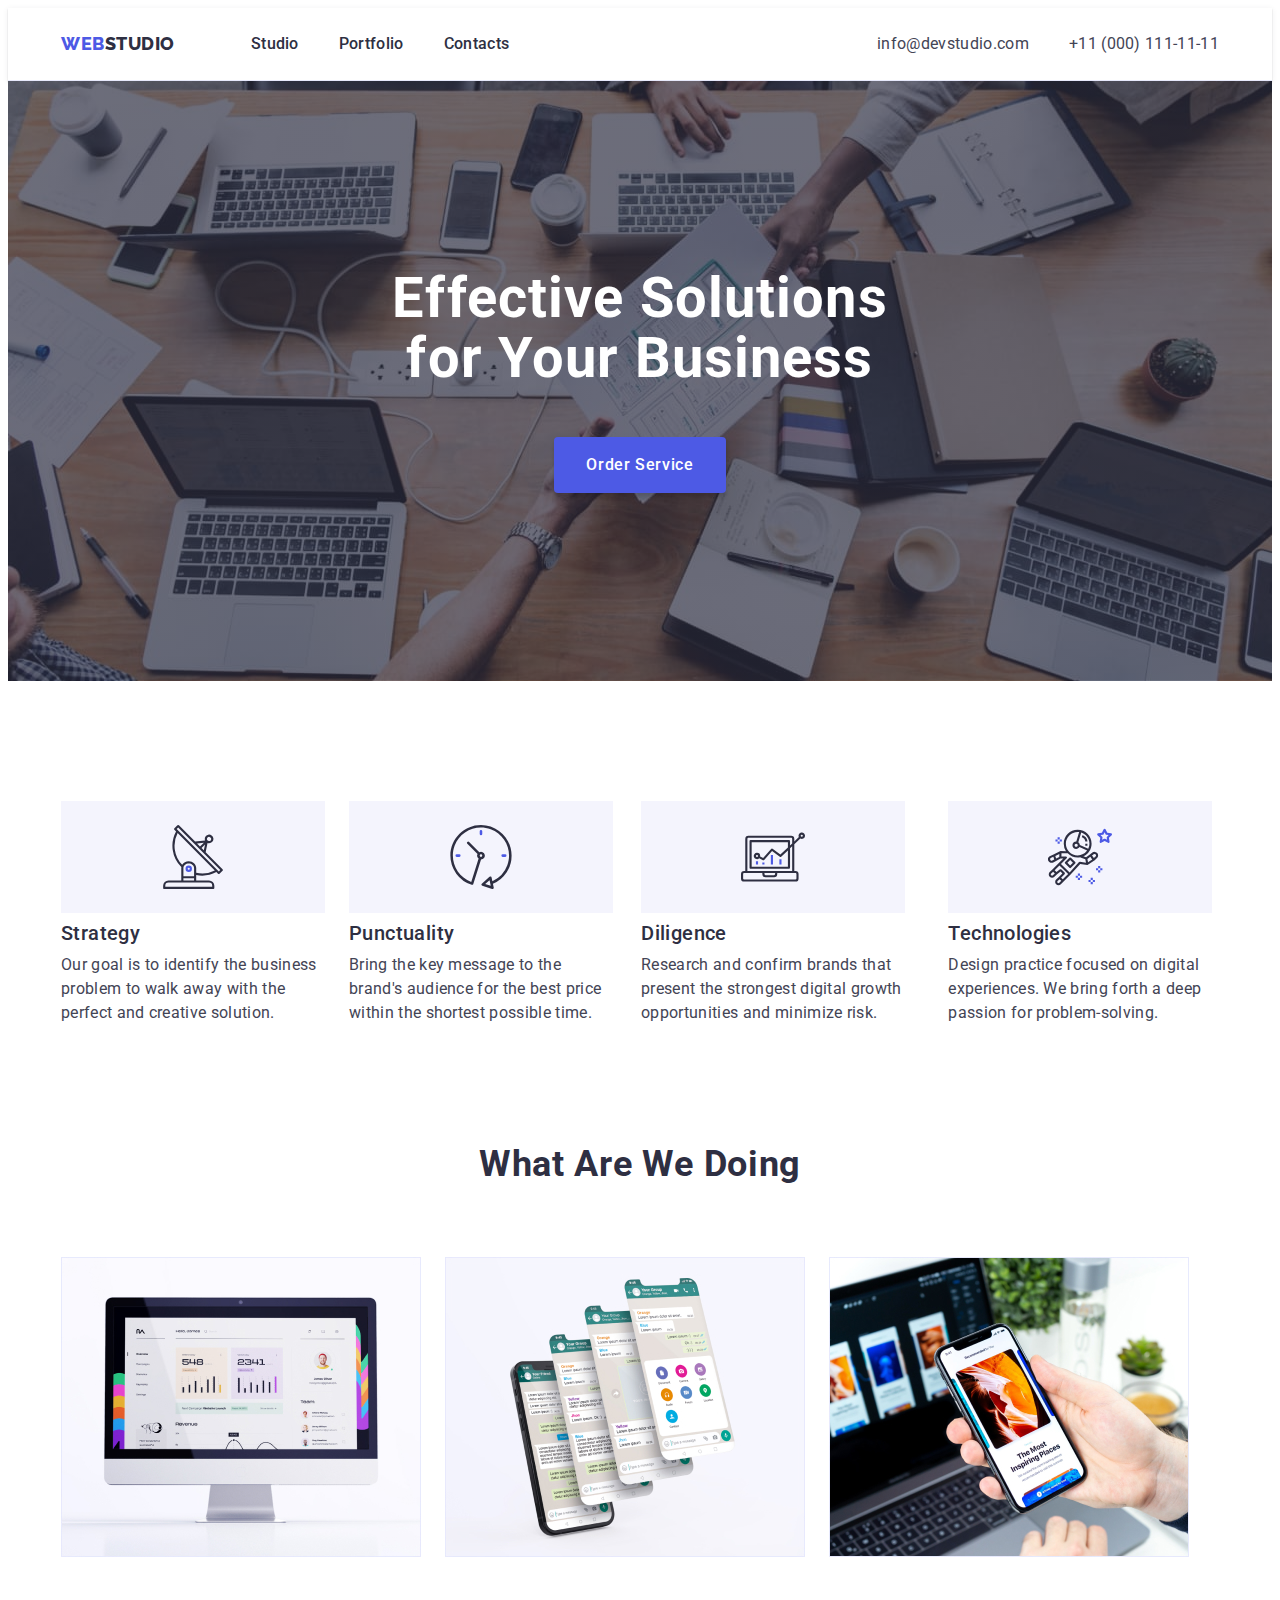
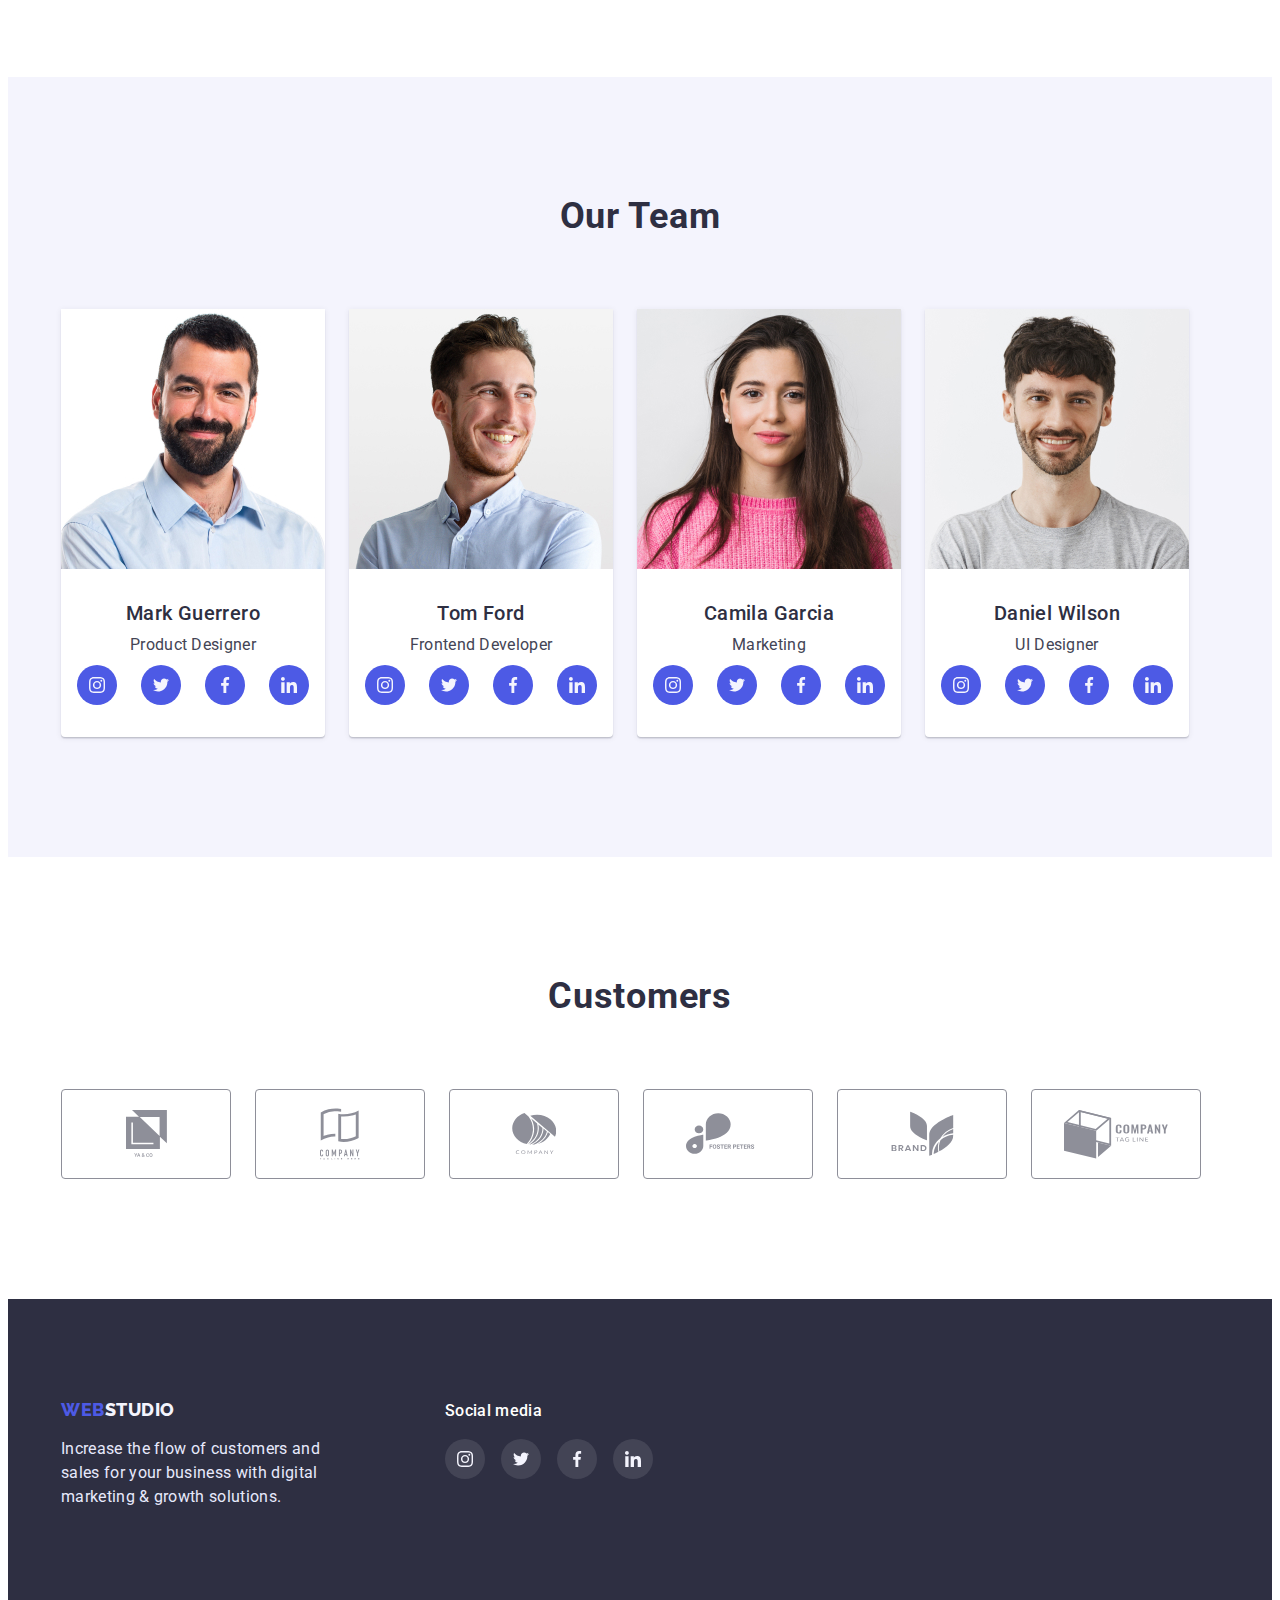
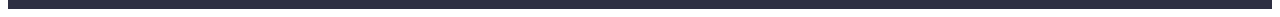
==== commit 9ddfab14: "hw-4-update" ====
--- a/index.html
+++ b/index.html
@@ -346,52 +346,46 @@
         <h2 class="customers-title">Customers</h2>
         <ul class="customers-list list">
           <li>
-            <a class="customers-link" href=""
-              ><div class="box">
-                <svg class="customers-icon" width="41" height="47">
-                  <use href="./images/icons-svg.svg#icon-customers-svg-1"></use>
-                </svg></div
-            ></a>
-          </li>
-          <li>
-            <a class="customers-link" href=""
-              ><div class="box">
-                <svg class="customers-icon" width="40" height="52">
-                  <use href="./images/icons-svg.svg#icon-customers-svg-2"></use>
-                </svg></div
-            ></a>
-          </li>
-          <li>
-            <a class="customers-link" href=""
-              ><div class="box">
-                <svg class="customers-icon" width="44" height="41">
-                  <use href="./images/icons-svg.svg#icon-customers-svg-3"></use>
-                </svg></div
-            ></a>
-          </li>
-          <li>
-            <a class="customers-link" href=""
-              ><div class="box">
-                <svg class="customers-icon" width="84" height="41">
-                  <use href="./images/icons-svg.svg#icon-customers-svg-4"></use>
-                </svg></div
-            ></a>
-          </li>
-          <li>
-            <a class="customers-link" href=""
-              ><div class="box">
-                <svg class="customers-icon" width="63" height="45">
-                  <use href="./images/icons-svg.svg#icon-customers-svg-5"></use>
-                </svg></div
-            ></a>
-          </li>
-          <li>
-            <a class="customers-link" href=""
-              ><div class="box">
-                <svg class="customers-icon" width="104" height="56">
-                  <use href="./images/icons-svg.svg#icon-customers-svg-6"></use>
-                </svg></div
-            ></a>
+            <a class="customers-link" href="">
+              <svg class="customers-icon" width="41" height="47">
+                <use href="./images/icons-svg.svg#icon-customers-svg-1"></use>
+              </svg>
+            </a>
+          </li>
+          <li>
+            <a class="customers-link" href="">
+              <svg class="customers-icon" width="40" height="52">
+                <use href="./images/icons-svg.svg#icon-customers-svg-2"></use>
+              </svg>
+            </a>
+          </li>
+          <li>
+            <a class="customers-link" href="">
+              <svg class="customers-icon" width="44" height="41">
+                <use href="./images/icons-svg.svg#icon-customers-svg-3"></use>
+              </svg>
+            </a>
+          </li>
+          <li>
+            <a class="customers-link" href="">
+              <svg class="customers-icon" width="84" height="41">
+                <use href="./images/icons-svg.svg#icon-customers-svg-4"></use>
+              </svg>
+            </a>
+          </li>
+          <li>
+            <a class="customers-link" href="">
+              <svg class="customers-icon" width="63" height="45">
+                <use href="./images/icons-svg.svg#icon-customers-svg-5"></use>
+              </svg>
+            </a>
+          </li>
+          <li>
+            <a class="customers-link" href="">
+              <svg class="customers-icon" width="104" height="56">
+                <use href="./images/icons-svg.svg#icon-customers-svg-6"></use>
+              </svg>
+            </a>
           </li>
         </ul>
       </div>
@@ -399,7 +393,7 @@
 
     <footer class="footer">
       <div class="container footer-container">
-        <div>
+        <div class="footer-content">
           <a class="footer-logo link" href="./index.html"
             >Web <span class="footer-logo-span">Studio</span></a
           >
--- a/css/styles.css
+++ b/css/styles.css
@@ -381,7 +381,6 @@
         letter-spacing: 0.02em;
         color: #E7E9FC;
         width: 264px;
-        margin-right: 120px;
 }
 
 .footer-media-text {
@@ -424,6 +423,10 @@
 .footer-link:hover,
 .footer-link:focus {
     background-color: #31D0AA;
+}
+
+.footer-content {
+    margin-right: 120px;
 }
 
 /* portfolio */
@@ -499,7 +502,7 @@
     }
 
 .border {
-    border-bottom: 1px solid #E7E9FC;
+    border: 1px solid #E7E9FC;
     padding-top: 32px;
     padding-left: 16px;
     padding-bottom: 32px;
